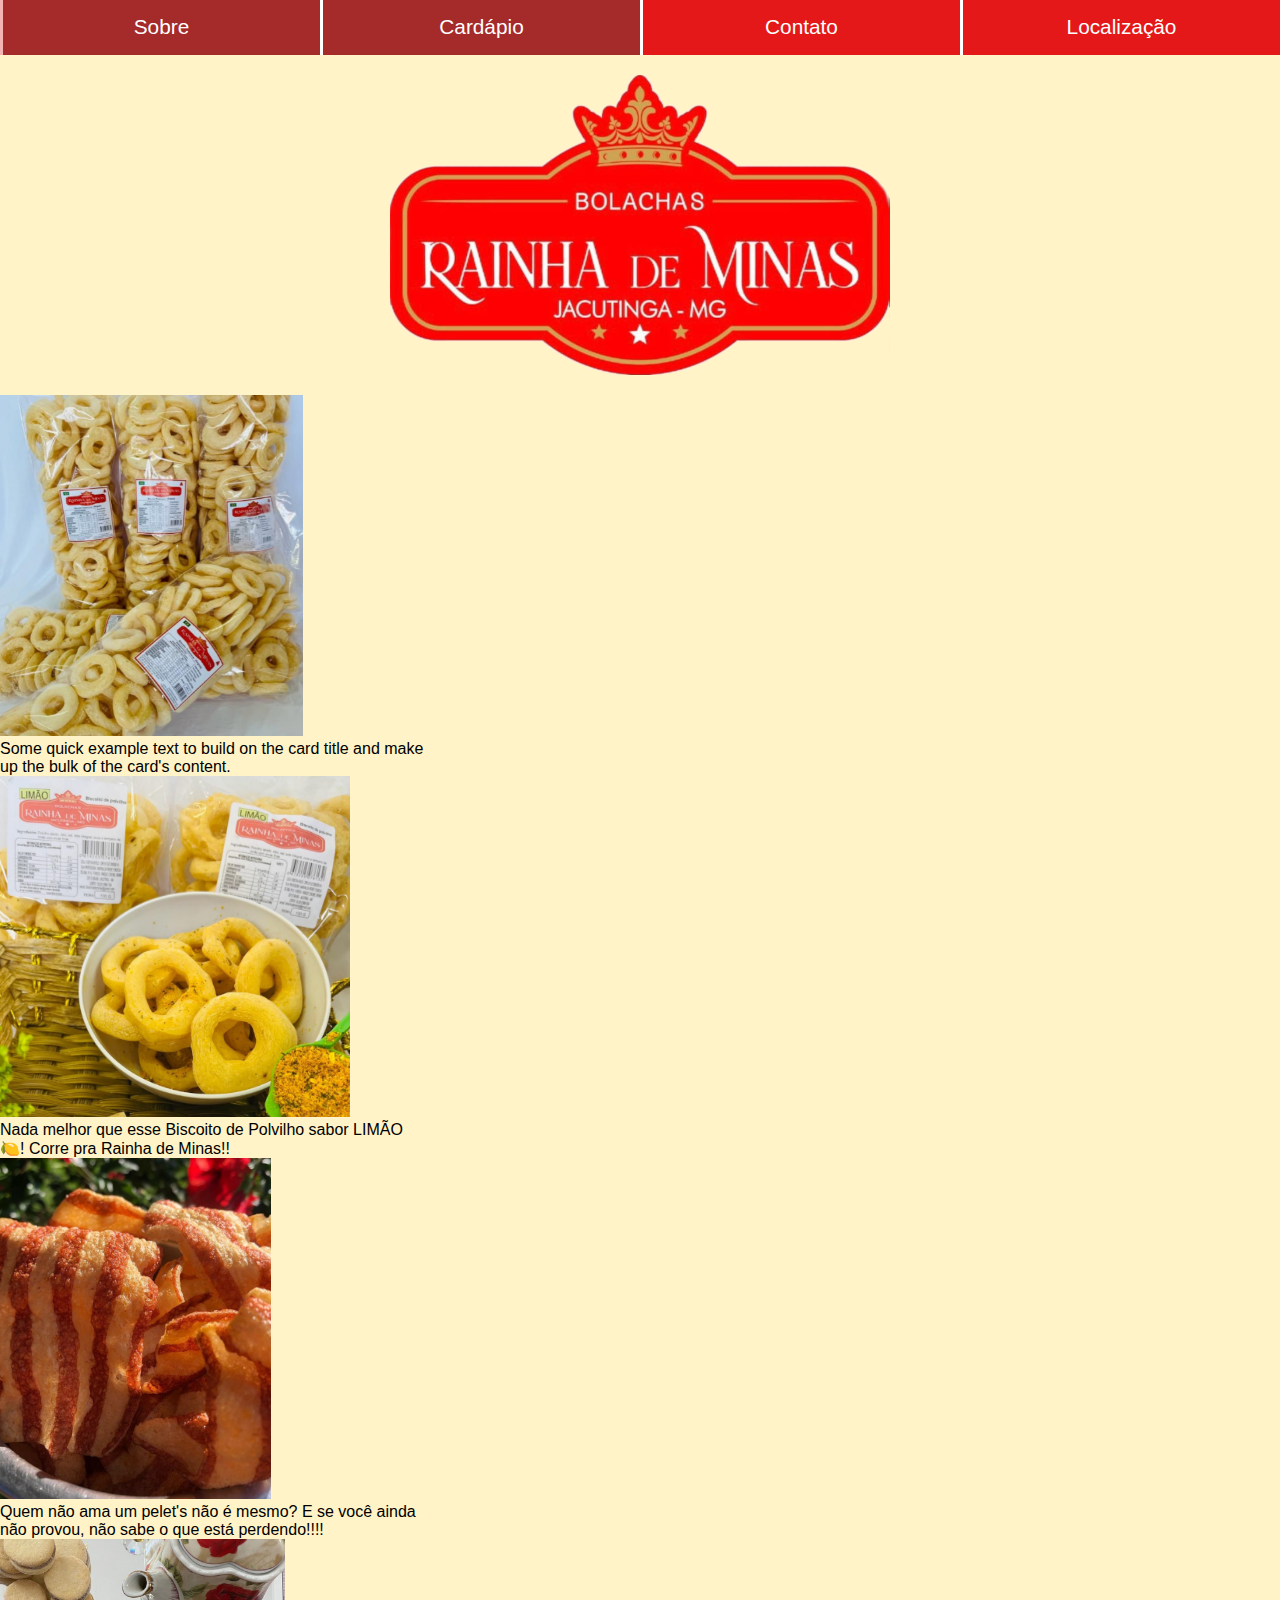
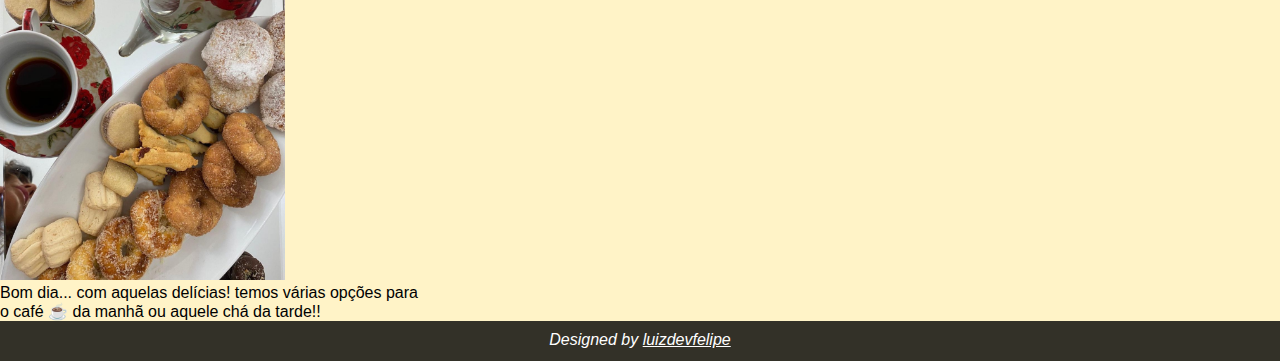
==== cardapio.html @ d1f14e17 "atualização nas imagens" ====
<!DOCTYPE html>
<html lang="pt-br">
<head>
    <meta charset="UTF-8">
    <meta name="viewport" content="width=device-width, initial-scale=1.0">
    <title>Nossas Delícias</title>
    <link rel="stylesheet" href="estilos/style.css">
    <link rel="stylesheet" href="estilos/media-query.css" media="screen">
    <link rel="stylesheet" href="https://fonts.googleapis.com/css2?family=Material+Symbols+Outlined:opsz,wght,FILL,GRAD@20..48,100..700,0..1,-50..200" />
    <link rel="shortcut icon" href="imagens/favicon_io/favicon.ico" type="image/x-icon">
    <link href="https://cdn.jsdelivr.net/npm/bootstrap@5.3.2/dist/css/bootstrap.min.css" rel="stylesheet" integrity="sha384-T3c6CoIi6uLrA9TneNEoa7RxnatzjcDSCmG1MXxSR1GAsXEV/Dwwykc2MPK8M2HN" crossorigin="anonymous">
</head>
<body onresize="tamanho_tela()" class="fundo">
    <header>
        <span onclick="mostraMenu()" id="burguer" class="material-symbols-outlined">
            menu
        </span>
        <menu id="menu">
            <ul class="p-0">
                <li><a href="index.html">Sobre</a></li>
                <li><a style="background-color: brown;" href="#">Cardápio</a></li>
                <li><a href="contato.html">Contato</a></li>
                <li><a href="localizacao.html">Localização</a></li>
            </ul>
        </menu>
    </header>

    <main>
        <img id="logo" src="imagens/logo_marca.png" alt="Logo Restaurante">

        <div class="container">
            <div class="row">
                <div class="col-12 col-lg">
                    <div class="card m-auto mb-2 mb-lg-0" style="max-width: 430px;">
                    <img src="imagens/biscoito.png" style="height: 341px;" class="card-img-top" alt="Biscoitos">
                    <div class="card-body">
                      <p class="card-text">Some quick example text to build on the card title and make up the bulk of the card's content.</p>
                    </div>
                  </div>
                </div>
                <div class="col-12 col-lg">
                    <div class="card m-auto mb-2 mb-lg-0" style="max-width: 430px;">
                    <img src="imagens/bicoitolimao.png" style="height: 341px;" class="card-img-top" alt="Biscoitos sabor limão">
                    <div class="card-body">
                      <p class="card-text">Nada melhor que esse Biscoito de Polvilho sabor LIMÃO &#x1F34B;!
                        Corre pra Rainha de Minas!!</p>
                    </div>
                  </div>
                </div>
                <div class="col-12 col-lg">
                    <div class="card m-auto mb-2 mb-lg-0" style="max-width: 430px;">
                    <img src="imagens/pelet.png" class="card-img-top" style="height: 341px;" alt="...">
                    <div class="card-body">
                      <p class="card-text">Quem não ama um pelet's não é mesmo? E se você ainda não provou, não sabe o que está perdendo!!!!</p>
                    </div>
                  </div>
                </div>
                <div class="col-12 col-lg">
                    <div class="card m-auto mb-2 mb-lg-0" style="max-width: 430px;">
                    <img src="imagens/bolachas.png" class="card-img-top" style="height: 341px;" alt="...">
                    <div class="card-body">
                      <p class="card-text">Bom dia... com aquelas delícias! temos várias opções para o café &#x2615; da manhã ou aquele chá da tarde!!</p>
                    </div>
                  </div>
                </div>
            </div>
        </div>

    </main>


    
    <footer class="pt-1">
        Designed by <a href="https://github.com/luizdevfelipe" target="_blank">luizdevfelipe</a>
    </footer>
    <script src="script.js"></script>
</body>
</html>
---- estilos/style.css ----
@charset "UTF-8";

@font-face {
    font-family: 'Dancing Script';
    src: url('../fonts/static/DancingScript-SemiBold.ttf') format('truetype');
}

*{
    font-family: Arial, Helvetica, sans-serif;
    margin: 0px;
    padding: 0px;
}

.fundo{
    background-color: #FFF3C7;    
}

/* header{
    position: sticky;
    top: 0;
} */

#burguer{
    display: block;
    background-color: rgb(228, 24, 24);
    color: white;
    text-align: center;
    padding: 10px;
}

#burguer:hover{
    background-color: brown;
}

menu{
    background-color: rgb(228, 24, 24);
    display: none;
    overflow: hidden;
}

menu > ul{
    list-style-type: none;
    display: block;
}

menu > ul > li{
    margin: auto;
    text-align: center;
    margin-bottom: 5px;
}

menu > ul > li > a{
    display: block;
    text-decoration: none;
    color: white;
    font-size: 1.3em;
    padding: 8px;
    border-left: 3px solid white;
}

menu > ul > li > a:hover{
    background-color: brown;
    border-left: 3px solid #f5b3b3;
}

main > img#logo{   
    display: block;
    margin: auto;
    width: 340px;
    padding: 20px 0px;
}

main > div {
    overflow: hidden;
}

main div#mesa{
    background-image:  url('../imagens/mesa-cel.jpg');
}

main > q{
    display: block;
    font-family: 'Dancing Script', cursive;   
}

main div#sobre{
    font-size: 1.4em;
    line-height: 1.3em;
    text-indent: 25px;
    text-align: justify;
}

main div#sobre > p {
    padding: 10px;
}

div#img{
    width: 100%;
    height: 800px;
    background-image: url('../imagens/cozinha-cel.jpg');
    background-repeat: no-repeat;
    background-size: cover;
}

footer{
    text-align: center;
    background-color: rgba(0, 0, 0, 0.801);
    color: white;
    height: 30px;
    padding-top: 10px;
    font-style: italic;
}

footer > a{
    color: white;    
}

footer > a:hover{
    transition: .5s;
    text-decoration: none;
    font-weight: bold;
}

/* ------------ Página de Localização ------------ */

#fachada{
    background-image:url('../imagens/fachada-cel.jpg');            
}   

.destaque{
    font-size: 2.3em;
    color: white;
    text-shadow: 0px 0px  8px #521011c4;    
    padding: 30px;        
    background-color: #F2C548;
    text-align: center;
}

.parallax{    
    background-position: center center;
    background-repeat: no-repeat;
    background-size: cover;
    background-color: #FFF3C7;
    background-attachment: fixed;
    box-shadow: inset 0px 0px 20px rgba(0, 0, 0, 0.678);
    width: 100%;
    height: 700px;
}

/* ------------ Página de Contato ------------ */

#contato{
    background-image:url('../imagens/contato-cel.jpg');
}

form{
    text-align: center;
    margin: 5px auto;
    padding: 10px;
    background-color: #f2c5488f;
    border-radius: 8px;
    width: 340px;
}

fieldset{
    border: none;
    border-left: 3px solid #00000080;
    border-right: 3px solid #00000080;

    border-radius: 15px;
}

form span{
    font-size: 50px;
}

textarea{
    resize: none;
    font-size: 1.1em;
}

textarea:focus{
    outline: none;
    background-color: rgb(255, 245, 216);
}

input{
    margin: 7px;
    width: 200px;
    height: 40px;
    border: none;
    border-bottom: 2px solid black;
    border-radius: 5px;
    font-size: 1.1em;
}

.largura{
    width: 114px;
}

input:focus{
    outline: none;
    background-color: rgb(255, 245, 216);
}
---- estilos/media-query.css ----
@charset "UTF-8";

/* 
celular: 600 até 768

tablet: 768 até 992

pc: 992 até 1200

tv: > 1200
*/

@media screen and (min-width: 992px) {
    #burguer{
        display: none;
    }

    menu{
        display: block;
    }

    menu > ul > li{       
        float: left;
        width: 25%;
        height: 55px;
        margin-bottom: 0px;
    }
  
    menu > ul > li > a{
        padding-top: 15px;
        height: 100%;
    }

    main > img#logo{
        width: 500px;
    }

    main > div#mesa{
        background-image: url('../imagens/mesa-pc.jpg');
    }

    main > #slogan{
        font-size: 2.8em;
    }

    main div#sobre > p {
        padding-top: 20px;
        font-size: 1.3em;
        line-height: 1.2em;
    }

    .alinhado{
        width: 50%;
        float: left;
        height: 600px;
    }

    div#img{
        width: 50%;
    }

    /* ------------ Página de Localização ------------ */

    div#fachada{
        background-image: url('../imagens/fachada-pc.jpg');
    }

    /* ------------ Página de Contato ------------ */

    div#contato{
        background-image: url('../imagens/contato-pc.jpg');               
    }   
}
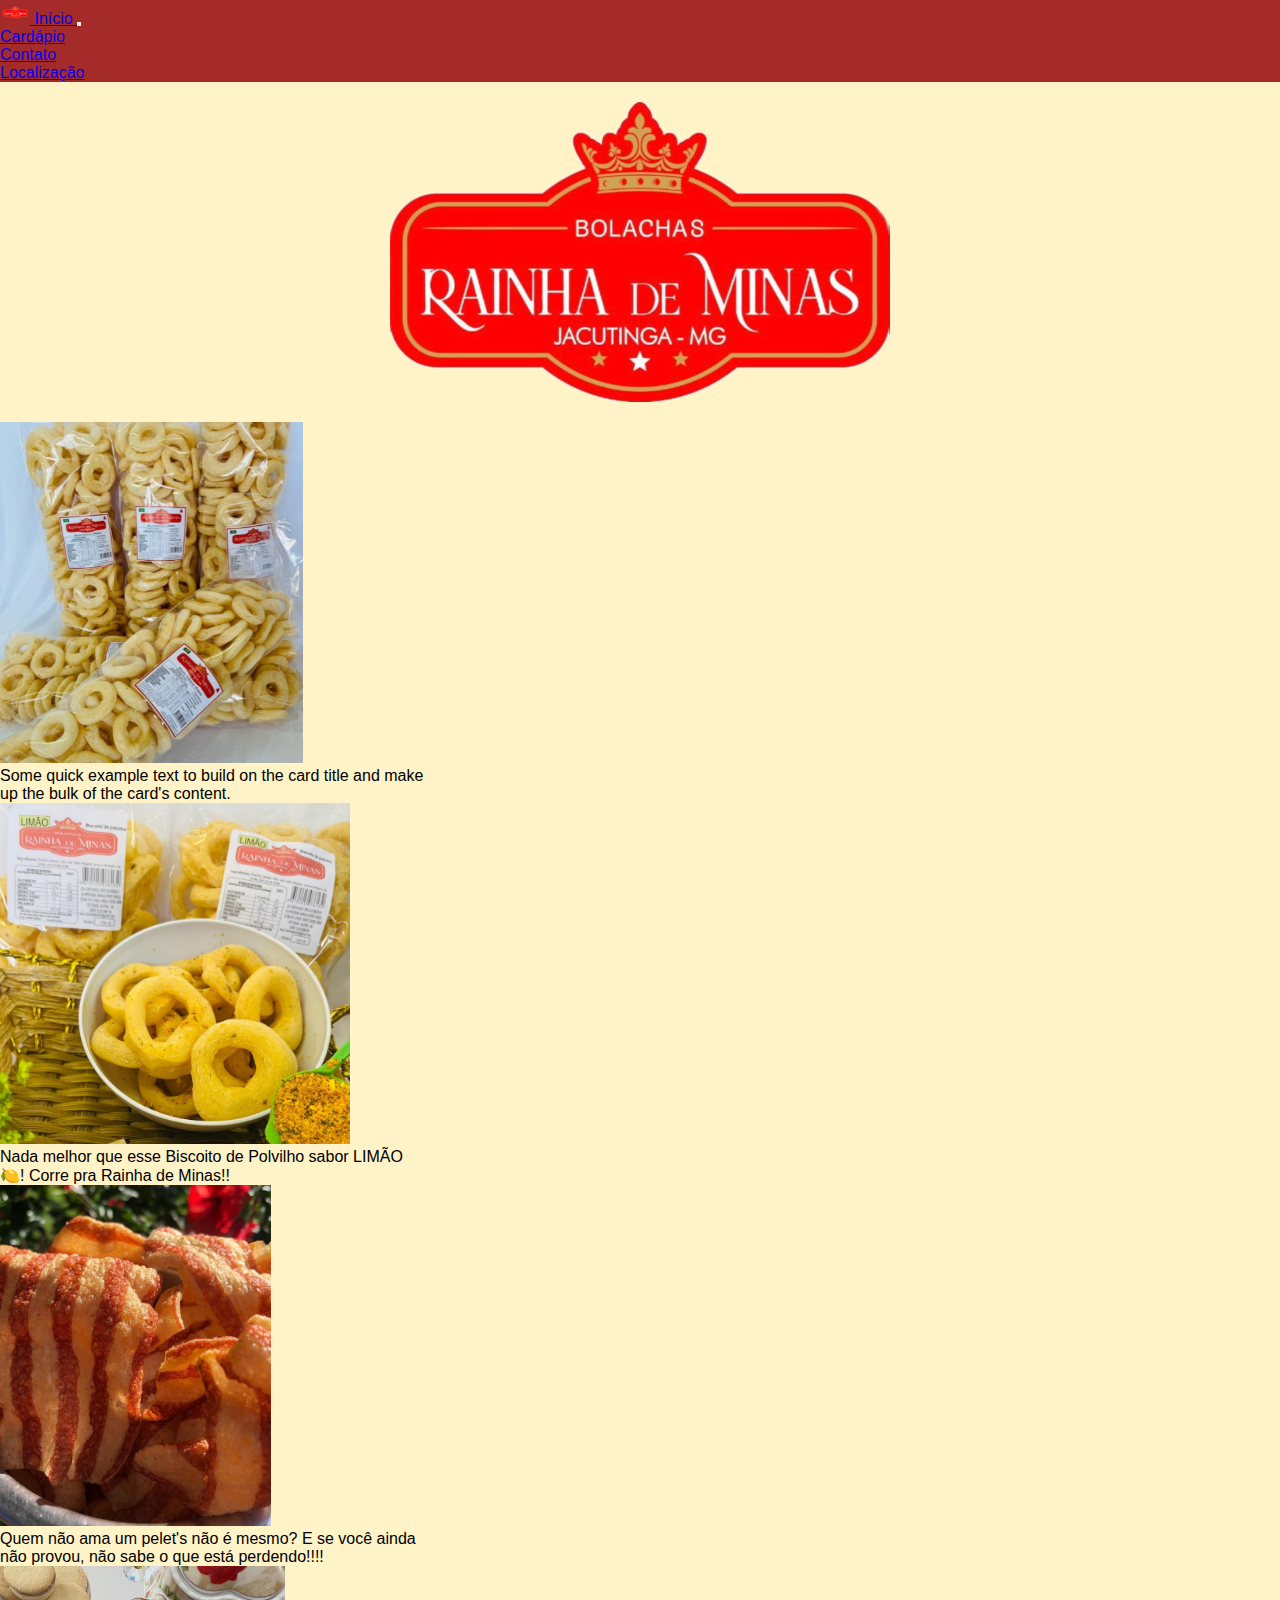
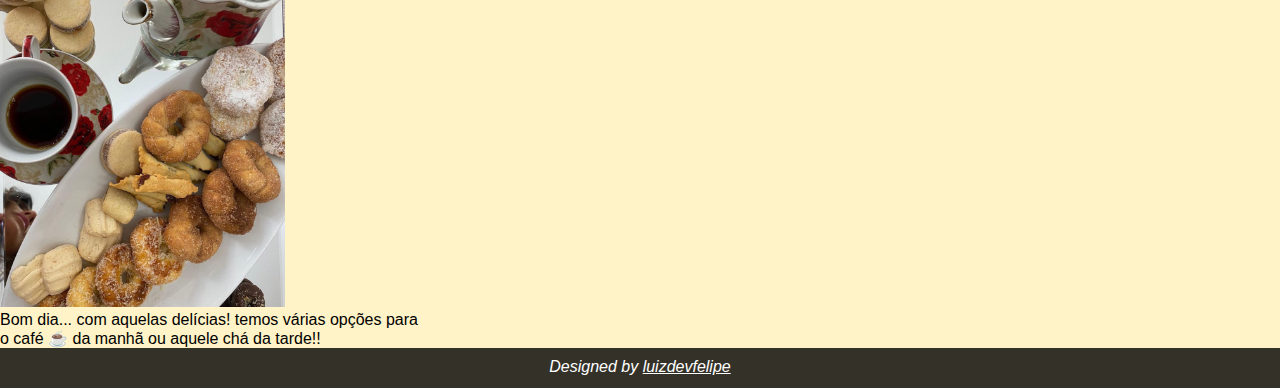
==== commit f9deee2d: "nova navbar e adição de bootstrap no projeto" ====
--- a/cardapio.html
+++ b/cardapio.html
@@ -9,21 +9,37 @@
     <link rel="stylesheet" href="https://fonts.googleapis.com/css2?family=Material+Symbols+Outlined:opsz,wght,FILL,GRAD@20..48,100..700,0..1,-50..200" />
     <link rel="shortcut icon" href="imagens/favicon_io/favicon.ico" type="image/x-icon">
     <link href="https://cdn.jsdelivr.net/npm/bootstrap@5.3.2/dist/css/bootstrap.min.css" rel="stylesheet" integrity="sha384-T3c6CoIi6uLrA9TneNEoa7RxnatzjcDSCmG1MXxSR1GAsXEV/Dwwykc2MPK8M2HN" crossorigin="anonymous">
+    <script src="https://cdn.jsdelivr.net/npm/bootstrap@5.3.2/dist/js/bootstrap.bundle.min.js" integrity="sha384-C6RzsynM9kWDrMNeT87bh95OGNyZPhcTNXj1NW7RuBCsyN/o0jlpcV8Qyq46cDfL" crossorigin="anonymous" defer></script>
 </head>
 <body onresize="tamanho_tela()" class="fundo">
-    <header>
-        <span onclick="mostraMenu()" id="burguer" class="material-symbols-outlined">
-            menu
-        </span>
-        <menu id="menu">
-            <ul class="p-0">
-                <li><a href="index.html">Sobre</a></li>
-                <li><a style="background-color: brown;" href="#">Cardápio</a></li>
-                <li><a href="contato.html">Contato</a></li>
-                <li><a href="localizacao.html">Localização</a></li>
-            </ul>
-        </menu>
-    </header>
+  <header>
+    <div class="container-fluid p-0 menu-cor">
+     <nav class="navbar navbar-expand-lg">
+         <div class="container-fluid menu-cor menu-cor">
+             <a class="navbar-brand text-white" href="index.html">
+                 <img src="imagens/favicon_io/apple-touch-icon.png" alt="Logo" width="30" height="24" class="d-inline-block align-text-top">
+                 Início
+               </a>
+           <button class="navbar-toggler" type="button" data-bs-toggle="collapse" data-bs-target="#navbarSupportedContent" aria-controls="navbarSupportedContent" aria-expanded="false" aria-label="Toggle navigation">
+             <span class="navbar-toggler-icon"></span>
+           </button>
+           <div class="collapse navbar-collapse" id="navbarSupportedContent">
+             <ul class="navbar-nav me-auto mb-2 mb-lg-0">
+               <li class="nav-item">
+                 <a class="nav-link active text-white" aria-current="page" href="cardapio.html">Cardápio</a>
+               </li>                 
+               <li class="nav-item">
+                 <a class="nav-link active text-white" aria-current="page" href="contato.html">Contato</a>
+               </li><li class="nav-item">
+                 <a class="nav-link active text-white" aria-current="page" href="localizacao.html">Localização</a>
+               </li>
+             </ul>
+             
+           </div>
+         </div>
+       </nav>
+    </div>
+ </header>
 
     <main>
         <img id="logo" src="imagens/logo_marca.png" alt="Logo Restaurante">
--- a/estilos/style.css
+++ b/estilos/style.css
@@ -28,39 +28,8 @@
     padding: 10px;
 }
 
-#burguer:hover{
+.menu-cor{
     background-color: brown;
-}
-
-menu{
-    background-color: rgb(228, 24, 24);
-    display: none;
-    overflow: hidden;
-}
-
-menu > ul{
-    list-style-type: none;
-    display: block;
-}
-
-menu > ul > li{
-    margin: auto;
-    text-align: center;
-    margin-bottom: 5px;
-}
-
-menu > ul > li > a{
-    display: block;
-    text-decoration: none;
-    color: white;
-    font-size: 1.3em;
-    padding: 8px;
-    border-left: 3px solid white;
-}
-
-menu > ul > li > a:hover{
-    background-color: brown;
-    border-left: 3px solid #f5b3b3;
 }
 
 main > img#logo{   
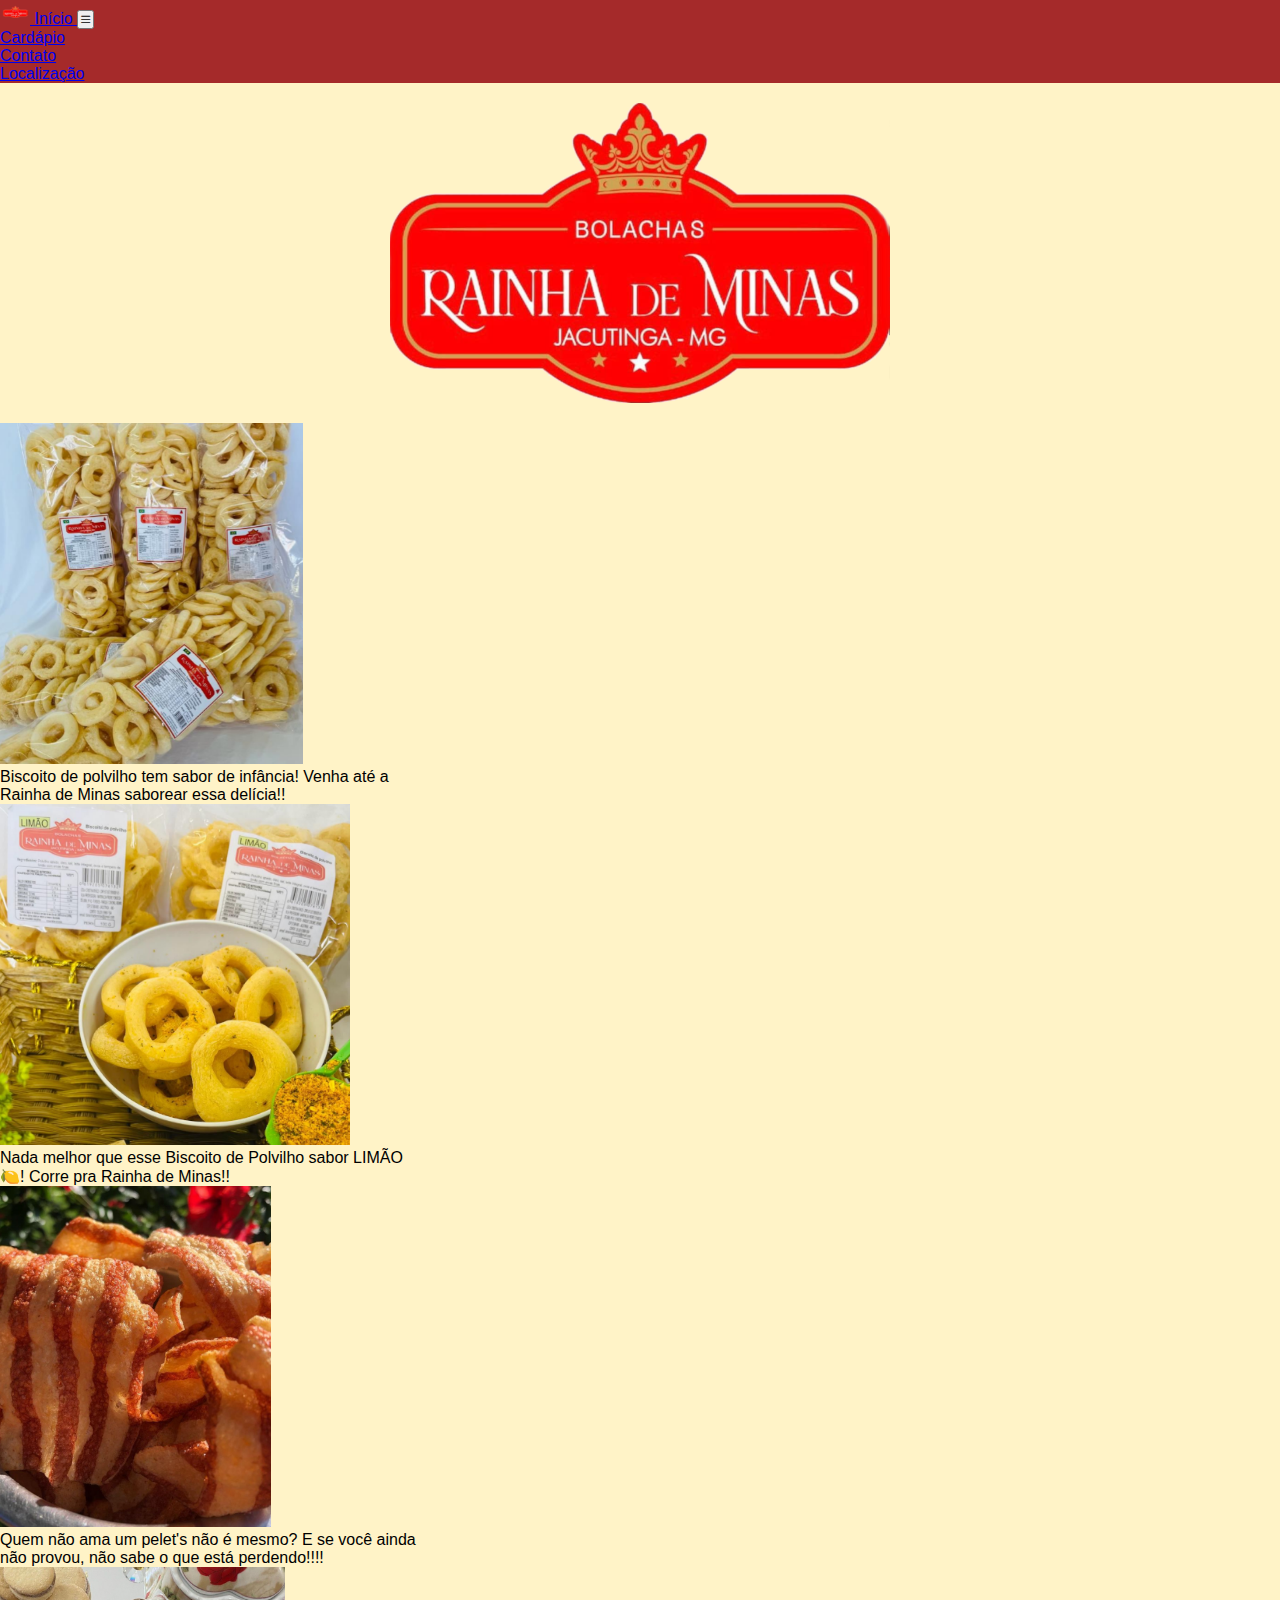
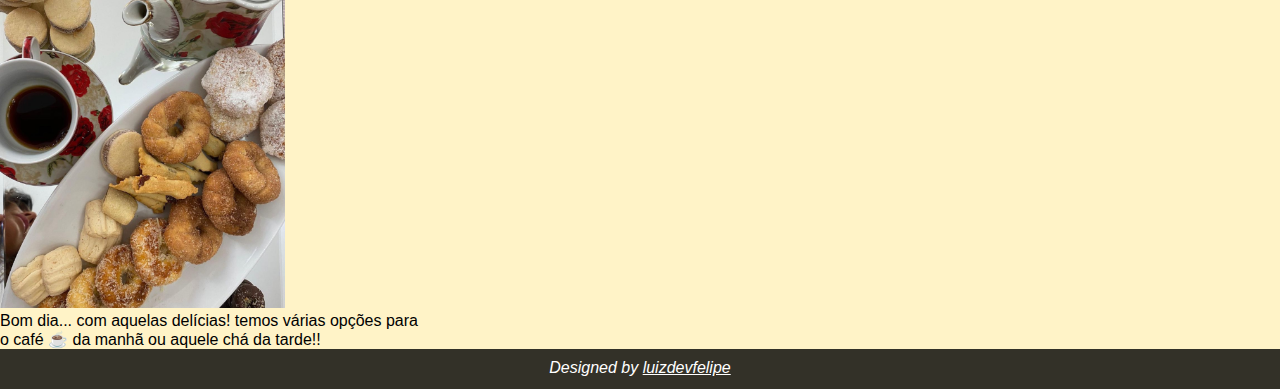
==== commit 43b16057: "atualização no menu e algumas correções" ====
--- a/cardapio.html
+++ b/cardapio.html
@@ -6,22 +6,22 @@
     <title>Nossas Delícias</title>
     <link rel="stylesheet" href="estilos/style.css">
     <link rel="stylesheet" href="estilos/media-query.css" media="screen">
-    <link rel="stylesheet" href="https://fonts.googleapis.com/css2?family=Material+Symbols+Outlined:opsz,wght,FILL,GRAD@20..48,100..700,0..1,-50..200" />
     <link rel="shortcut icon" href="imagens/favicon_io/favicon.ico" type="image/x-icon">
     <link href="https://cdn.jsdelivr.net/npm/bootstrap@5.3.2/dist/css/bootstrap.min.css" rel="stylesheet" integrity="sha384-T3c6CoIi6uLrA9TneNEoa7RxnatzjcDSCmG1MXxSR1GAsXEV/Dwwykc2MPK8M2HN" crossorigin="anonymous">
     <script src="https://cdn.jsdelivr.net/npm/bootstrap@5.3.2/dist/js/bootstrap.bundle.min.js" integrity="sha384-C6RzsynM9kWDrMNeT87bh95OGNyZPhcTNXj1NW7RuBCsyN/o0jlpcV8Qyq46cDfL" crossorigin="anonymous" defer></script>
+    <link rel="stylesheet" href="https://cdn.jsdelivr.net/npm/bootstrap-icons@1.11.1/font/bootstrap-icons.css">
 </head>
 <body onresize="tamanho_tela()" class="fundo">
   <header>
     <div class="container-fluid p-0 menu-cor">
-     <nav class="navbar navbar-expand-lg">
-         <div class="container-fluid menu-cor menu-cor">
+     <nav class="navbar fixed-top p-0 navbar-expand-lg">
+         <div class="container-fluid menu-cor menu-cor p-1">
              <a class="navbar-brand text-white" href="index.html">
-                 <img src="imagens/favicon_io/apple-touch-icon.png" alt="Logo" width="30" height="24" class="d-inline-block align-text-top">
+                 <img src="imagens/favicon_io/favicon-32x32.png" alt="Logo" width="30" height="24" class="d-inline-block align-text-top">
                  Início
                </a>
-           <button class="navbar-toggler" type="button" data-bs-toggle="collapse" data-bs-target="#navbarSupportedContent" aria-controls="navbarSupportedContent" aria-expanded="false" aria-label="Toggle navigation">
-             <span class="navbar-toggler-icon"></span>
+           <button class="navbar-toggler btn btn-outline-danger" type="button" data-bs-toggle="collapse" data-bs-target="#navbarSupportedContent" aria-controls="navbarSupportedContent" aria-expanded="false" aria-label="Toggle navigation">
+            <i class="bi bi-list text-white"></i>
            </button>
            <div class="collapse navbar-collapse" id="navbarSupportedContent">
              <ul class="navbar-nav me-auto mb-2 mb-lg-0">
@@ -42,7 +42,7 @@
  </header>
 
     <main>
-        <img id="logo" src="imagens/logo_marca.png" alt="Logo Restaurante">
+        <img id="logo" src="imagens/logo_marca.png"class="mt-5 mb-2" alt="Logo Restaurante">
 
         <div class="container">
             <div class="row">
@@ -50,7 +50,7 @@
                     <div class="card m-auto mb-2 mb-lg-0" style="max-width: 430px;">
                     <img src="imagens/biscoito.png" style="height: 341px;" class="card-img-top" alt="Biscoitos">
                     <div class="card-body">
-                      <p class="card-text">Some quick example text to build on the card title and make up the bulk of the card's content.</p>
+                      <p class="card-text">Biscoito de polvilho tem sabor de infância! Venha até a Rainha de Minas saborear essa delícia!!</p>
                     </div>
                   </div>
                 </div>
--- a/estilos/style.css
+++ b/estilos/style.css
@@ -14,11 +14,6 @@
 .fundo{
     background-color: #FFF3C7;    
 }
-
-/* header{
-    position: sticky;
-    top: 0;
-} */
 
 #burguer{
     display: block;
@@ -129,23 +124,18 @@
     background-color: #f2c5488f;
     border-radius: 8px;
     width: 340px;
+    box-shadow: 0px 0px 6px 1px rgba(0, 0, 0, 0.301);
 }
 
 fieldset{
     border: none;
     border-left: 3px solid #00000080;
     border-right: 3px solid #00000080;
-
     border-radius: 15px;
 }
 
-form span{
-    font-size: 50px;
-}
-
-textarea{
-    resize: none;
-    font-size: 1.1em;
+.px35{
+    font-size: 35px;
 }
 
 textarea:focus{
@@ -161,6 +151,7 @@
     border-bottom: 2px solid black;
     border-radius: 5px;
     font-size: 1.1em;
+    transform: translateY(-6px);
 }
 
 .largura{
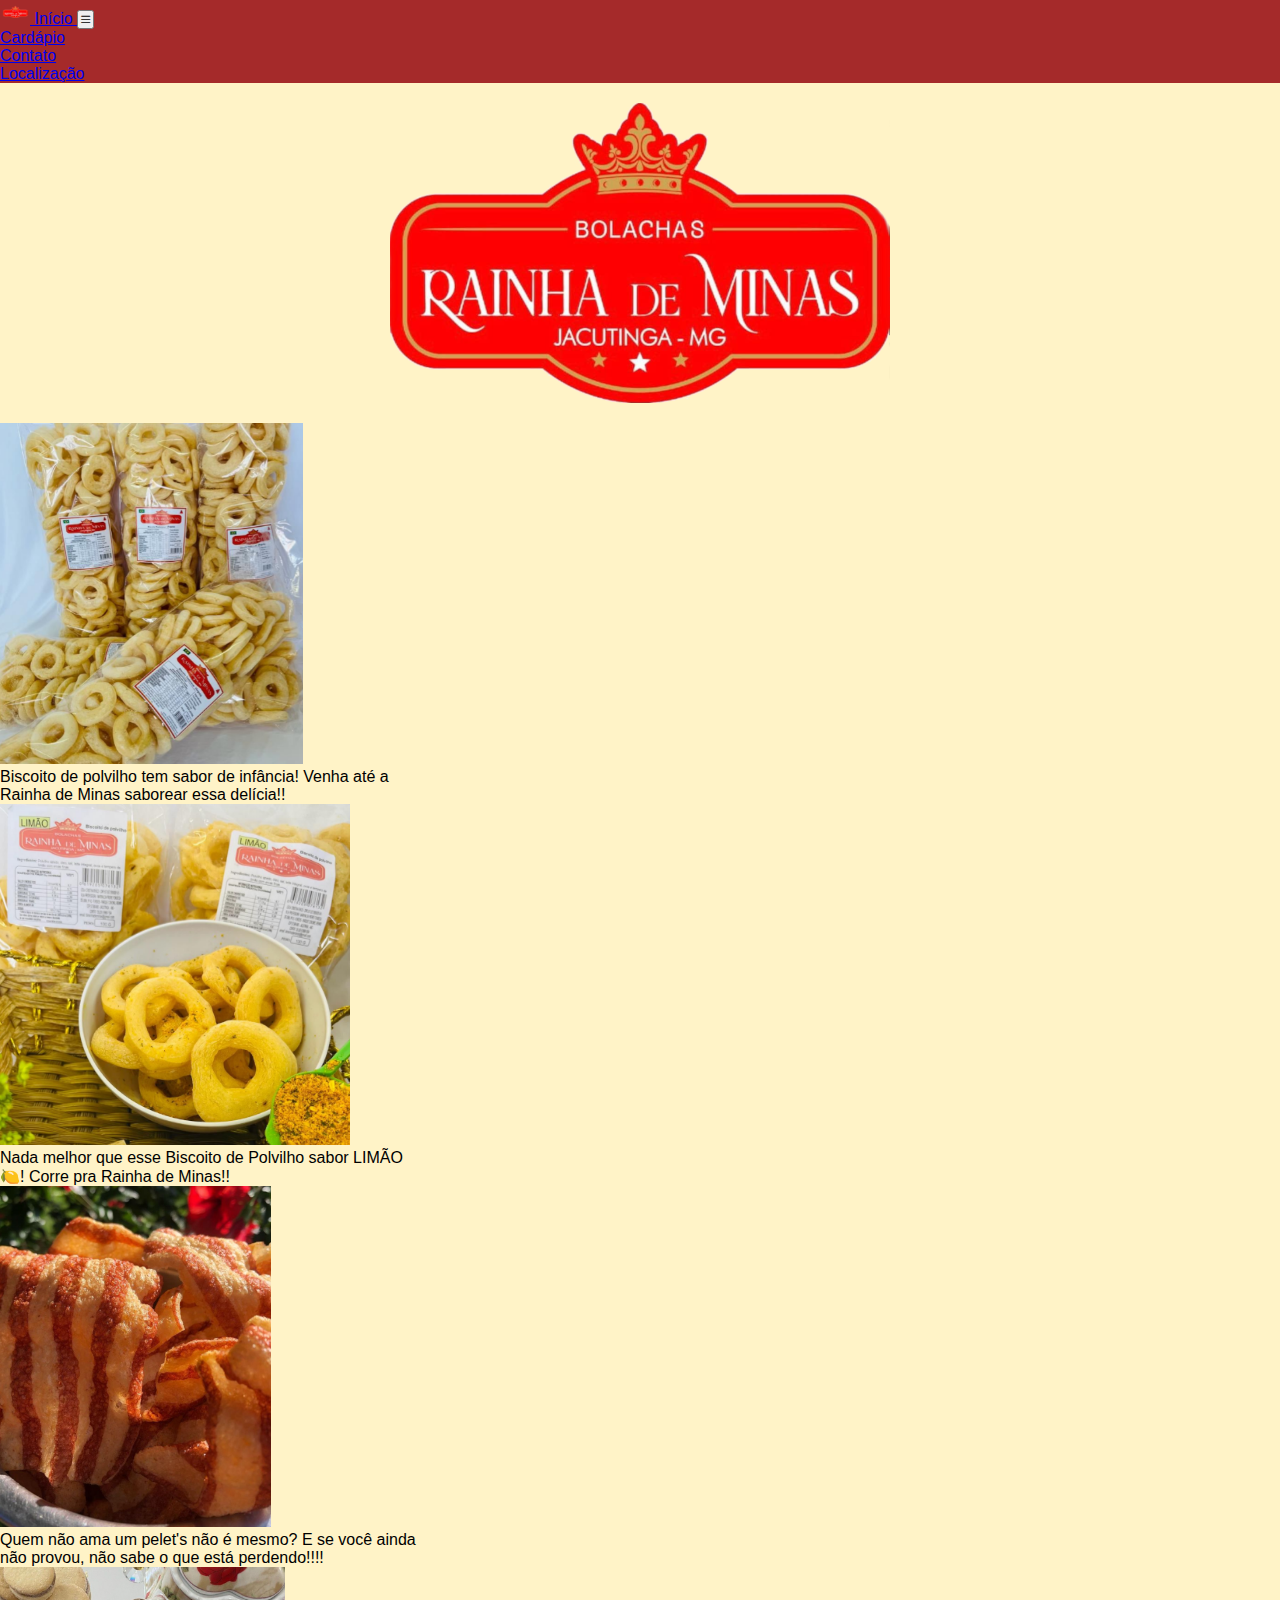
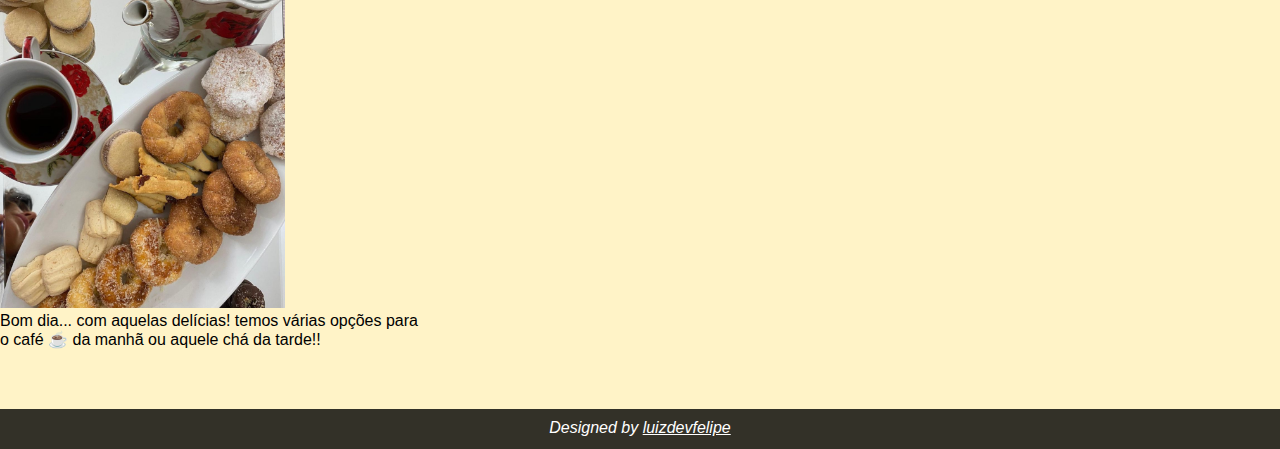
==== commit 97182d49: "mapa na localização" ====
--- a/cardapio.html
+++ b/cardapio.html
@@ -86,7 +86,7 @@
 
 
     
-    <footer class="pt-1">
+    <footer class="pt-1" style="margin-top: 60px;">
         Designed by <a href="https://github.com/luizdevfelipe" target="_blank">luizdevfelipe</a>
     </footer>
     <script src="script.js"></script>
--- a/estilos/style.css
+++ b/estilos/style.css
@@ -119,7 +119,7 @@
 
 form{
     text-align: center;
-    margin: 5px auto;
+    margin: 15px auto;
     padding: 10px;
     background-color: #f2c5488f;
     border-radius: 8px;
--- a/estilos/media-query.css
+++ b/estilos/media-query.css
@@ -65,6 +65,10 @@
         background-image: url('../imagens/fachada-pc.jpg');
     }
 
+    iframe{
+        width: 900px;
+    }
+
     /* ------------ Página de Contato ------------ */
 
     div#contato{
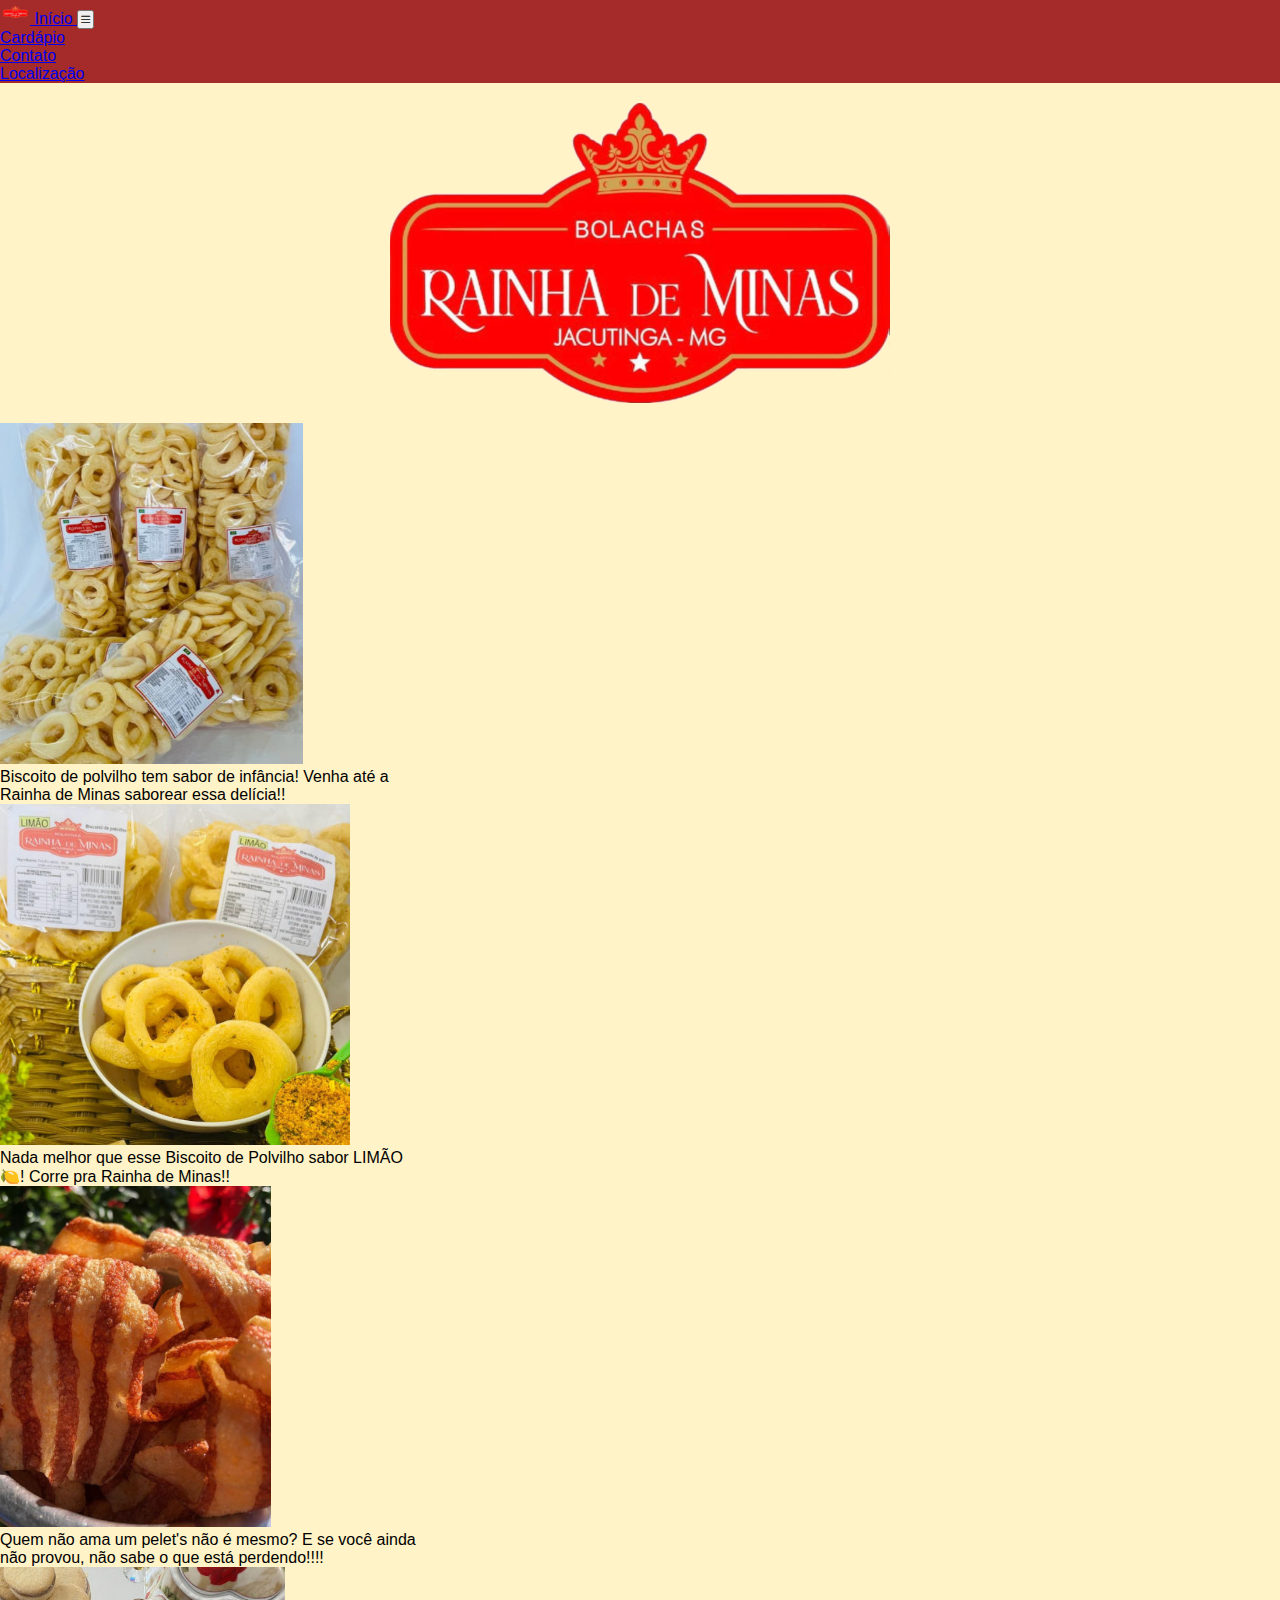
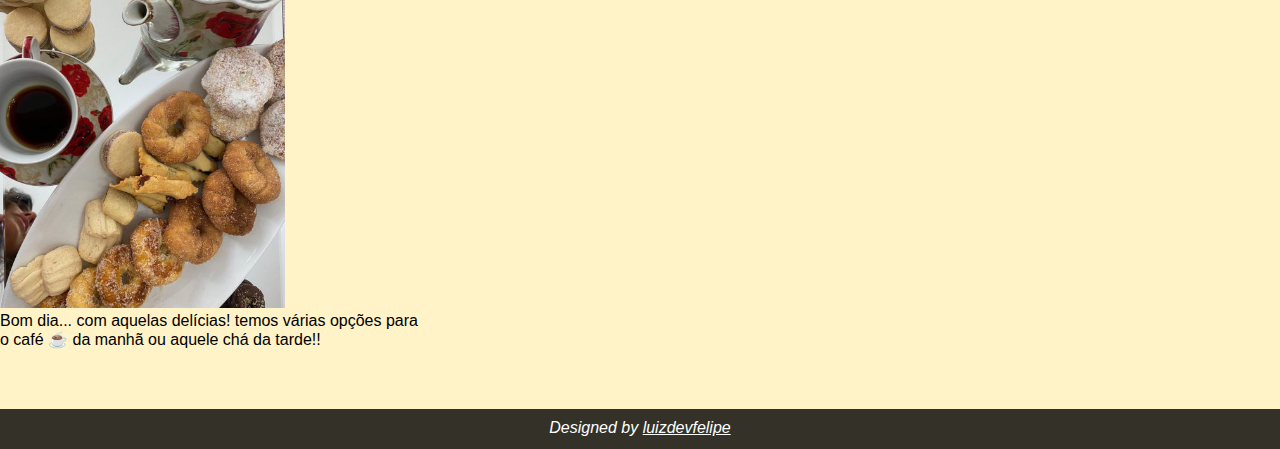
==== commit d1b58d5f: "atualização de imagens" ====
--- a/cardapio.html
+++ b/cardapio.html
@@ -11,7 +11,7 @@
     <script src="https://cdn.jsdelivr.net/npm/bootstrap@5.3.2/dist/js/bootstrap.bundle.min.js" integrity="sha384-C6RzsynM9kWDrMNeT87bh95OGNyZPhcTNXj1NW7RuBCsyN/o0jlpcV8Qyq46cDfL" crossorigin="anonymous" defer></script>
     <link rel="stylesheet" href="https://cdn.jsdelivr.net/npm/bootstrap-icons@1.11.1/font/bootstrap-icons.css">
 </head>
-<body onresize="tamanho_tela()" class="fundo">
+<body class="fundo">
   <header>
     <div class="container-fluid p-0 menu-cor">
      <nav class="navbar fixed-top p-0 navbar-expand-lg">
@@ -48,7 +48,7 @@
             <div class="row">
                 <div class="col-12 col-lg">
                     <div class="card m-auto mb-2 mb-lg-0" style="max-width: 430px;">
-                    <img src="imagens/biscoito.png" style="height: 341px;" class="card-img-top" alt="Biscoitos">
+                    <img src="imagens/biscoito.jpg" style="height: 341px;" class="card-img-top" alt="Biscoitos">
                     <div class="card-body">
                       <p class="card-text">Biscoito de polvilho tem sabor de infância! Venha até a Rainha de Minas saborear essa delícia!!</p>
                     </div>
@@ -56,7 +56,7 @@
                 </div>
                 <div class="col-12 col-lg">
                     <div class="card m-auto mb-2 mb-lg-0" style="max-width: 430px;">
-                    <img src="imagens/bicoitolimao.png" style="height: 341px;" class="card-img-top" alt="Biscoitos sabor limão">
+                    <img src="imagens/bicoitolimao.jpg" style="height: 341px;" class="card-img-top" alt="Biscoitos sabor limão">
                     <div class="card-body">
                       <p class="card-text">Nada melhor que esse Biscoito de Polvilho sabor LIMÃO &#x1F34B;!
                         Corre pra Rainha de Minas!!</p>
@@ -65,7 +65,7 @@
                 </div>
                 <div class="col-12 col-lg">
                     <div class="card m-auto mb-2 mb-lg-0" style="max-width: 430px;">
-                    <img src="imagens/pelet.png" class="card-img-top" style="height: 341px;" alt="...">
+                    <img src="imagens/pelet.jpg" class="card-img-top" style="height: 341px;" alt="...">
                     <div class="card-body">
                       <p class="card-text">Quem não ama um pelet's não é mesmo? E se você ainda não provou, não sabe o que está perdendo!!!!</p>
                     </div>
@@ -73,7 +73,7 @@
                 </div>
                 <div class="col-12 col-lg">
                     <div class="card m-auto mb-2 mb-lg-0" style="max-width: 430px;">
-                    <img src="imagens/bolachas.png" class="card-img-top" style="height: 341px;" alt="...">
+                    <img src="imagens/bolachas.jpg" class="card-img-top" style="height: 341px;" alt="...">
                     <div class="card-body">
                       <p class="card-text">Bom dia... com aquelas delícias! temos várias opções para o café &#x2615; da manhã ou aquele chá da tarde!!</p>
                     </div>
--- a/estilos/style.css
+++ b/estilos/style.css
@@ -85,10 +85,14 @@
     font-weight: bold;
 }
 
+.altura{
+    height: 600px;
+}
+
 /* ------------ Página de Localização ------------ */
 
 #fachada{
-    background-image:url('../imagens/fachada-cel.jpg');            
+    background-image:url('../imagens/fabrica-cel.jpg');            
 }   
 
 .destaque{
--- a/estilos/media-query.css
+++ b/estilos/media-query.css
@@ -62,7 +62,7 @@
     /* ------------ Página de Localização ------------ */
 
     div#fachada{
-        background-image: url('../imagens/fachada-pc.jpg');
+        background-image: url('../imagens/fabrica-pc.jpg');
     }
 
     iframe{
